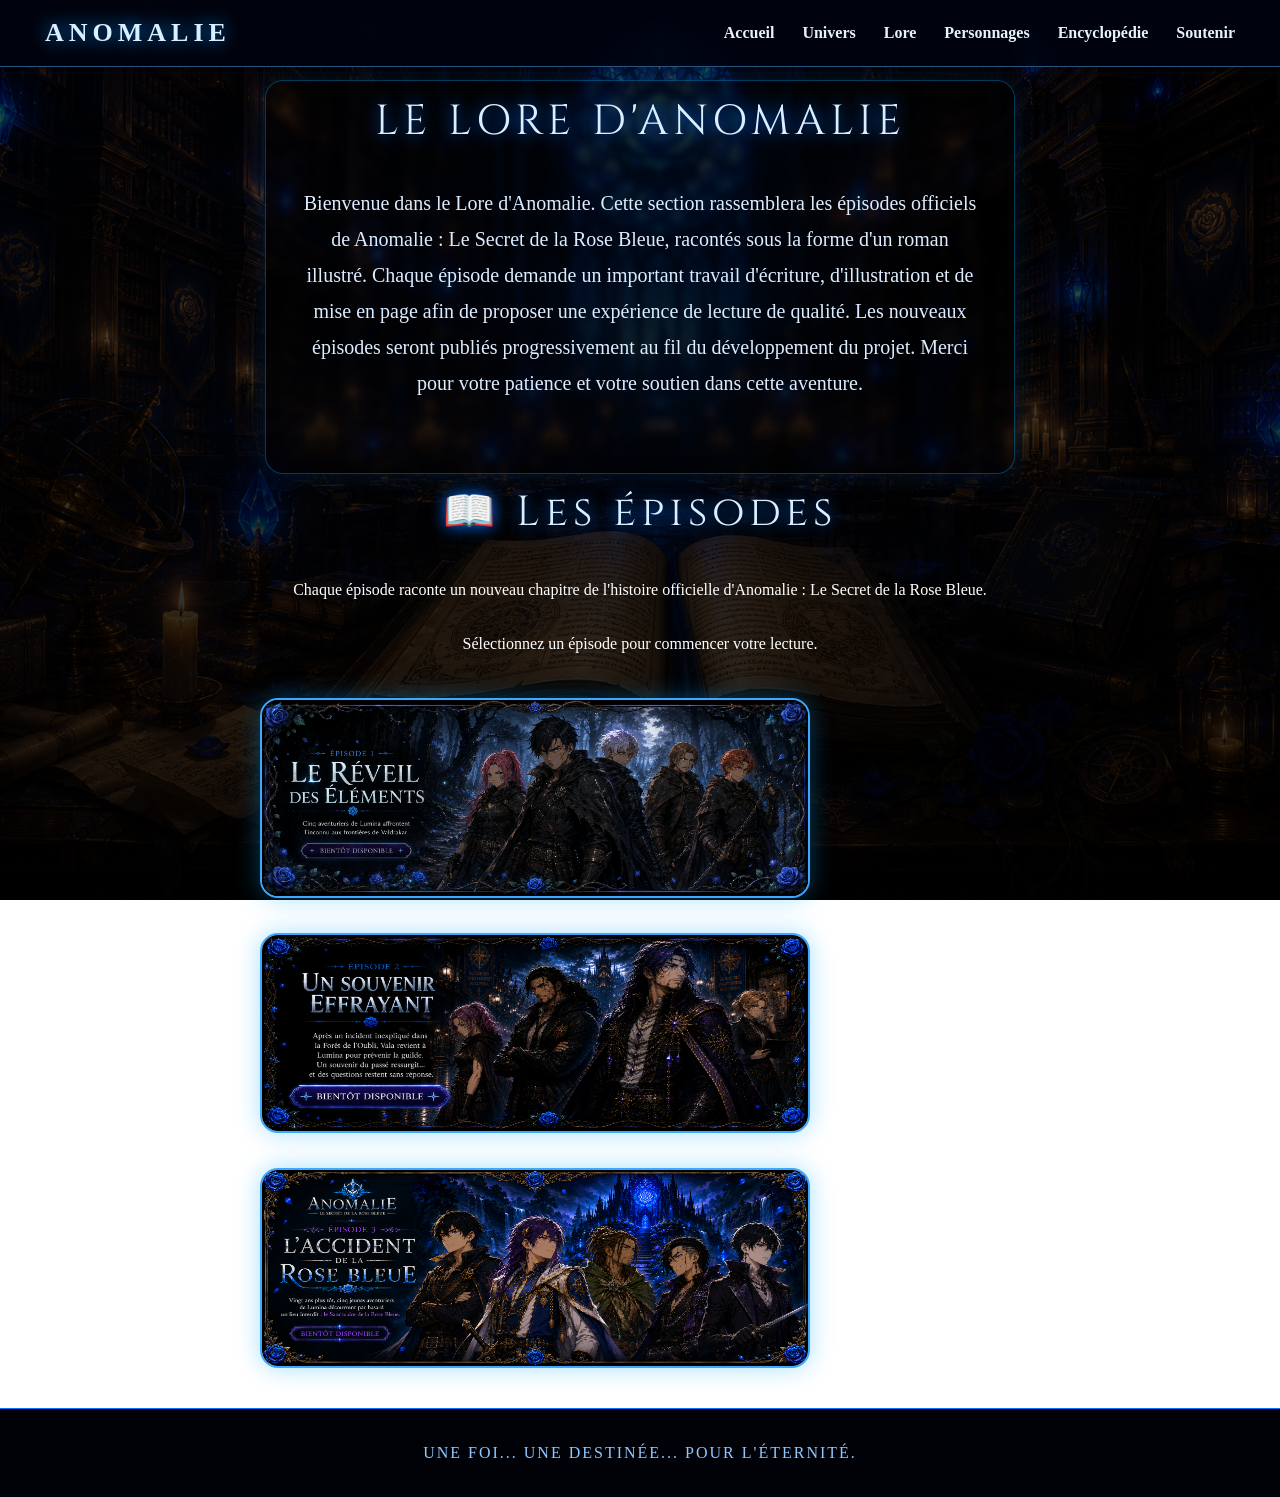
==== lore.html @ 40e736e9 "Update lore.html" ====
<!DOCTYPE html>
<html lang="fr">
<head>
  <meta charset="UTF-8" />
  <meta name="viewport" content="width=device-width, initial-scale=1.0" />
  <title>Anomalie : Le Secret de la Rose Bleue</title>

  <link rel="stylesheet" href="style.css">
  
  <style>
    * {
      box-sizing: border-box;
      scroll-behavior: smooth;
    }

    body {
      margin: 0;
      background: url("lore.png") center center / cover no-repeat fixed;
      color: white;
      font-family: Georgia, serif;
      overflow-x: hidden;
    }

    nav {
      position: fixed;
      top: 0;
      width: 100%;
      z-index: 100;
      display: flex;
      justify-content: space-between;
      align-items: center;
      padding: 18px 45px;
      background: rgba(1, 4, 15, 0.88);
      border-bottom: 1px solid rgba(90, 180, 255, 0.45);
      backdrop-filter: blur(12px);
    }

    .nav-logo {
      letter-spacing: 5px;
      font-size: 26px;
      font-weight: bold;
      color: #d9efff;
      text-shadow: 0 0 18px #008cff;
    }

    .nav-links {
      display: flex;
      align-items: center;
      gap: 28px;
    }

    nav a {
      color: #e6f3ff;
      text-decoration: none;
      font-size: 16px;
      font-weight: bold;
    }

    nav a:hover {
      color: #6fc6ff;
      text-shadow: 0 0 10px #008cff;
    }

    .hero {
      min-height: 100vh;
      padding: 0px 80px 100px;
      display: flex;
      justify-content: space-between;
      align-items: center;
      gap: 80px;
      position: relative;
      overflow: hidden;
      background:
        linear-gradient(rgba(0,0,0,.35), rgba(0,0,0,.75)),
        url("sanctuaire.png");
      background-size: cover;
      background-position: center;
      background-attachment: fixed;
    }

    .hero::before {
      content: "";
      position: absolute;
      inset: 0;
      background:
        linear-gradient(rgba(0,0,0,0.25), rgba(0,0,0,0.35)),
        radial-gradient(circle at 25% 70%, rgba(0,130,255,.23), transparent 35%),
        radial-gradient(circle at 80% 25%, rgba(0,200,255,.18), transparent 32%);
      pointer-events: none;
    }

    .hero-left,
    .hero-right {
      position: relative;
      z-index: 2;
    }

    .hero-left{
    flex:1;
    text-align:left;
    max-width:650px;
    padding-left:35px;
    transform: translate(0px,-35px);
    font-size: 21px;
}

    .hero-right {
      flex: 1;
      display: flex;
      justify-content: center;
      align-items: center;
    }

    .main-logo {
      width: 600px;
      max-width: 100%;
      animation: logoFloat 5s ease-in-out infinite;
      filter: drop-shadow(0 0 25px rgba(0,150,255,.45));
    }

    h1 {
      font-family: 'Cinzel', serif;
      font-size: 72px;
      letter-spacing: 6px;
      margin: 0 0 5px;
      text-shadow: 0 0 28px #3aa7ff;
    }

    h2 {
      font-family: 'Cinzel', serif;
      font-size: 56px;
      font-weight: normal;
      color: #d7ecff;
      letter-spacing: 5px;
      margin: 0 0 35px;
      text-shadow: 0 0 20px rgba(0,140,255,.7);
    }

    .quote {
      font-family: 'Cinzel', serif;
      font-size: 27px;
      line-height: 1.8;
      color: #f1f8ff;
      margin: -45 0 30px;
      transform: translateY(-15px);
      text-shadow: 0 0 16px rgba(0,0,0,.9);
    }
    
    .intro-hero {
    transform: translateY(-30px);
    }
    

     .button {
      display: inline-block;
      margin-top: -40px;
      transform: translateY(-18px);
      padding: 18px 42px;
      color: white;
      text-decoration: none;
      border: 1px solid #7fd4ff;
      background: linear-gradient(90deg, #061b45, #0c63d8);
      border-radius: 6px;
      box-shadow: 0 0 28px #007bff;
      letter-spacing: 1px;
      transition: .3s;
      font-size: 18px;
      font-weight: bold;
    }

    .button:hover {
    transform: translateY(-23px) scale(1.03);
    box-shadow: 0 0 35px #00bfff;
    border-color: #7fd4ff;
    transition: all 0.3s ease;
}

    .petal {
      position: absolute;
      top: -60px;
      width: 18px;
      height: 28px;
      background: radial-gradient(circle at 30% 30%, #9be8ff, #0879ff 70%);
      border-radius: 80% 20% 80% 20%;
      opacity: .75;
      z-index: 10;
      pointer-events: none;
      animation: fall linear infinite;
      filter: drop-shadow(0 0 8px #00aaff);
    }

    .main {
    min-height: auto;
    padding: 80px 35px 40px;
    text-align: center;

    background:
        linear-gradient(rgba(0,0,0,0.70), 
        rgba(0,0,0,0.85)),
                 url("lore.png");

    background-size: cover;
    background-position: center;
    background-attachment: fixed;
    }

  .hero-text{
    display:inline-block;
    max-width: 750px;
    background:rgba(0,0,0,0.32);
    backdrop-filter:blur(3px);
    padding:12px 35px;
    border-radius:18px;
    margin-bottom:10px;

    border:1px solid rgba(0,170,255,0.35);
    box-shadow:0 0 25px rgba(0,140,255,0.15);
    }
      
    .main h2 {
      font-size: 42px;
      color: #d9efff;
      text-shadow: 0 0 16px #006eff;
    }

    .intro {
      max-width: 900px;
      margin: 0 auto 60px;
      font-size: 20px;
      line-height: 1.8;
      color: #dcecff;
    }

    .cards {
      display: grid;
      grid-template-columns: repeat(auto-fit, minmax(230px, 1fr));
      gap: 26px;
      max-width: 1150px;
      margin: 30px auto 0;
      }
    
    .card {
      padding: 32px 25px;
      min-height: 230px;
      background: linear-gradient(rgba(5,25,65,.85), rgba(1,5,20,.9));
      border: 1px solid rgba(110,200,255,.65);
      border-radius: 14px;
      box-shadow: 0 0 25px rgba(0,120,255,.25);
      transition: .3s;
    }

    .card:hover {
      transform: translateY(-8px);
      box-shadow: 0 0 45px rgba(0,150,255,.45);
    }

    .card h3 {
      font-size: 25px;
      color: #9dd8ff;
    }

    .card p {
      color: #e2f1ff;
      line-height: 1.6;
    }

    footer {
      padding: 35px;
      text-align: center;
      background: #010208;
      color: #8fc8ff;
      border-top: 1px solid #0f6fff;
      letter-spacing: 2px;
    }

    @keyframes fall {
      to {
        transform: translateY(115vh) rotate(720deg);
      }
    }

    @keyframes logoFloat {
      0%, 100% {
        transform: translateY(-10px);
      }
      50% {
        transform: translateY(8px);
      }
    }

    @media (max-width: 768px) {
      nav {
        position: relative;
        padding: 20px 15px;
        flex-direction: column;
        gap: 18px;
      }

      .nav-logo {
        font-size: 34px;
        letter-spacing: 7px;
        text-align: center;
      }

      .nav-links {
        flex-wrap: wrap;
        justify-content: center;
        gap: 12px 24px;
      }

      nav a {
  position: relative;
}

nav a::after {
  content: "";
  position: absolute;
  left: 0;
  bottom: -6px;
  width: 0%;
  height: 2px;
  background: #6fc6ff;
  box-shadow: 0 0 10px #008cff;
  transition: width 0.3s ease;
}

nav a:hover {
  color: #6fc6ff;
  text-shadow: 0 0 10px #008cff;
}

nav a:hover::after {
  width: 100%;
}

      .hero {
        min-height: 100vh;
        padding: 30px 18px 55px;
        flex-direction: column-reverse;
        justify-content: flex-end;
        align-items: center;
        gap: 20px;
        text-align: center;
        background-position: center top;
        background-attachment: scroll;

        position: relative;
        overflow: hidden;
      }

      .hero-left {
        text-align: center;
        max-width: 100%;
      }

      .hero-right {
        width: 100%;
      }

      .main-logo {
        width: 330px;
        max-width: 95%;
        animation: logoFloatMobile 5s ease-in-out infinite;
      }

      h1 {
        font-size: 46px;
        letter-spacing: 8px;
      }

      h2 {
        font-size: 22px;
        letter-spacing: 2px;
        margin-bottom: 22px;
      }

      .quote {
        font-size: 18px;
        margin-bottom: 22px;
      }

      .intro-hero {
        display: none;
      }

      .button {
        padding: 13px 26px;
        font-size: 16px;
      }

      .main {
        padding: 40px 35px;
      }

      .main h2 {
        font-size: 34px;
      }

      .intro {
        font-size: 18px;
      }

      .petal {
        width: 16px;
        height: 24px;
      }
    }

    @keyframes logoFloatMobile {
      0%, 100% {
        transform: translateY(0);
      }
      50% {
        transform: translateY(-10px);
      }

      .episodes {
  display: flex;
  flex-direction: column;
  align-items: center;
  gap: 40px;
  max-width: 700px;
  margin: 30px auto;
  padding: 0 20px;
}

.episodes .episode-card {
  width: 400px !important;
  max-width: 90vw !important;
  margin: 35px auto; !important;
  padding: 0 !important;
  background: transparent !important;
  border: none !important;
  box-shadow: none !important;
}

.episodes .episode-card img {
  width: 100% !important;
  height: auto !important;
  display: block !important;
  border-radius: 18px;
  border: 2px solid #3ca8ff;
  box-shadow: 0 0 20px rgba(0,170,255,0.45);
}
    
  </style>

<link rel="preconnect" href="https://fonts.googleapis.com">
<link rel="preconnect" href="https://fonts.gstatic.com" crossorigin>
<link href="https://fonts.googleapis.com/css2?family=Cinzel:wght@400;600;700;800&display=swap" rel="stylesheet">

</head>

<body>
  <nav>
    <div class="nav-logo">ANOMALIE</div>
    <div class="nav-links">
      <a href="index.html">Accueil</a>
      <a href="univers.html">Univers</a>
      <a href="#lore">Lore</a>
      <a href="#personnages">Personnages</a>
      <a href="#encyclopedie">Encyclopédie</a>
      <a href="#soutenir">Soutenir</a>
    </div>
  </nav>

  <section id="lore" class="main">
  <div class="hero-text">
    <h2>LE LORE D'ANOMALIE</h2>

    <p class="intro">
      Bienvenue dans le Lore d'Anomalie.

Cette section rassemblera les épisodes officiels de Anomalie : Le Secret de la Rose Bleue, racontés sous la forme d'un roman illustré.

Chaque épisode demande un important travail d'écriture, d'illustration et de mise en page afin de proposer une expérience de lecture de qualité.

Les nouveaux épisodes seront publiés progressivement au fil du développement du projet.

Merci pour votre patience et votre soutien dans cette aventure.
    </p>
    </div>
  
    <h2>📖 Les épisodes</h2>
    <p style="text-align:center;">
    Chaque épisode raconte un nouveau chapitre de l'histoire officielle d'Anomalie : Le Secret de la Rose Bleue.<br><br>
    Sélectionnez un épisode pour commencer votre lecture.
    </p>

    <div class="episodes">

    <div class="episode-card">
        <img src="episode1.png" alt="Épisode 1" style="width:550px; max-width:90%; height:200px;">
    </div>

    <div class="episode-card">
        <img src="episode2.png" alt="Épisode 2" style="width:550px; max-width:90%; height:200px;">
    </div>

    <div class="episode-card">
        <img src="episode3.png" alt="Épisode 3" style="width:550px; max-width:90%; height:200px;">
    </div>

</div>
  </section>

  <footer>
    UNE FOI... UNE DESTINÉE... POUR L'ÉTERNITÉ.
  </footer>

  <script>
</script>
</body>
---- style.css ----
/* =========================
   ANOMALIE - STYLE GLOBAL
========================= */

* {
  box-sizing: border-box;
  scroll-behavior: smooth;
}

body {
  margin: 0;
  background: #02040a;
  color: white;
  font-family: Georgia, serif;
  overflow-x: hidden;
}

nav {
  position: fixed;
  top: 0;
  width: 100%;
  z-index: 100;
  display: flex;
  justify-content: space-between;
  align-items: center;
  padding: 18px 45px;
  background: rgba(1, 4, 15, 0.88);
  border-bottom: 1px solid rgba(90, 180, 255, 0.45);
  backdrop-filter: blur(12px);
}

.nav-logo {
  letter-spacing: 5px;
  font-size: 26px;
  font-weight: bold;
  color: #d9efff;
  text-shadow: 0 0 18px #008cff;
}

.nav-links {
  display: flex;
  align-items: center;
  gap: 28px;
}

nav a {
  position: relative;
  color: #e6f3ff;
  text-decoration: none;
  font-size: 16px;
  font-weight: bold;
}

nav a::after {
  content: "";
  position: absolute;
  left: 0;
  bottom: -6px;
  width: 0%;
  height: 2px;
  background: #6fc6ff;
  box-shadow: 0 0 10px #008cff;
  transition: width 0.3s ease;
}

nav a:hover {
  color: #6fc6ff;
  text-shadow: 0 0 10px #008cff;
}

nav a:hover::after {
  width: 100%;
}

h1, h2 {
  font-family: 'Cinzel', serif;
}

h1 {
  font-size: 72px;
  letter-spacing: 6px;
  margin: 0 0 5px;
  text-shadow: 0 0 28px #3aa7ff;
}

h2 {
  font-size: 42px;
  font-weight: normal;
  color: #d7ecff;
  letter-spacing: 4px;
  margin: 0 0 25px;
  text-shadow: 0 0 18px rgba(0,140,255,.7);
}

p {
  line-height: 1.7;
}

.button {
  display: inline-block;
  padding: 18px 42px;
  color: white;
  text-decoration: none;
  border: 1px solid #7fd4ff;
  background: linear-gradient(90deg, #061b45, #0c63d8);
  border-radius: 6px;
  box-shadow: 0 0 28px #007bff;
  letter-spacing: 1px;
  transition: .3s;
  font-size: 18px;
  font-weight: bold;
}

.button:hover {
  transform: translateY(-3px) scale(1.03);
  box-shadow: 0 0 35px #00bfff;
  border-color: #7fd4ff;
}

footer {
  padding: 35px;
  text-align: center;
  background: #010208;
  color: #8fc8ff;
  border-top: 1px solid #0f6fff;
  letter-spacing: 2px;
}

/* =========================
   ACCUEIL - HERO
========================= */

.hero {
  min-height: 100vh;
  padding: 0 80px 100px;
  display: flex;
  justify-content: space-between;
  align-items: center;
  gap: 80px;
  position: relative;
  overflow: hidden;
  background:
    linear-gradient(rgba(0,0,0,.35), rgba(0,0,0,.75)),
    url("sanctuaire.png");
  background-size: cover;
  background-position: center;
  background-attachment: fixed;
}

.hero::before {
  content: "";
  position: absolute;
  inset: 0;
  background:
    linear-gradient(rgba(0,0,0,0.25), rgba(0,0,0,0.35)),
    radial-gradient(circle at 25% 70%, rgba(0,130,255,.23), transparent 35%),
    radial-gradient(circle at 80% 25%, rgba(0,200,255,.18), transparent 32%);
  pointer-events: none;
}

.hero-left,
.hero-right {
  position: relative;
  z-index: 2;
}

.hero-left {
  flex: 1;
  text-align: left;
  max-width: 650px;
  padding-left: 35px;
  transform: translateY(-35px);
  font-size: 21px;
}

.hero-right {
  flex: 1;
  display: flex;
  justify-content: center;
  align-items: center;
}

.main-logo {
  width: 600px;
  max-width: 100%;
  animation: logoFloat 5s ease-in-out infinite;
  filter: drop-shadow(0 0 25px rgba(0,150,255,.45));
}

.quote {
  font-family: 'Cinzel', serif;
  font-size: 27px;
  line-height: 1.8;
  color: #f1f8ff;
  margin: -45px 0 30px;
  transform: translateY(-15px);
  text-shadow: 0 0 16px rgba(0,0,0,.9);
}

.intro-hero {
  transform: translateY(-30px);
}

.hero .button {
  margin-top: -40px;
  transform: translateY(-18px);
}

.hero .button:hover {
  transform: translateY(-23px) scale(1.03);
}

.petal {
  position: absolute;
  top: -60px;
  width: 18px;
  height: 28px;
  background: radial-gradient(circle at 30% 30%, #9be8ff, #0879ff 70%);
  border-radius: 80% 20% 80% 20%;
  opacity: .75;
  z-index: 10;
  pointer-events: none;
  animation: fall linear infinite;
  filter: drop-shadow(0 0 8px #00aaff);
}

@keyframes fall {
  to {
    transform: translateY(115vh) rotate(720deg);
  }
}

@keyframes logoFloat {
  0%, 100% {
    transform: translateY(-10px);
  }
  50% {
    transform: translateY(8px);
  }
}

@keyframes logoFloatMobile {
  0%, 100% {
    transform: translateY(0);
  }
  50% {
    transform: translateY(-10px);
  }
}

/* =========================
   PAGES SECONDAIRES
========================= */

.main {
    padding: 90px 35px;
    background: linear-gradient(#010208,#06122b);
    text-align:center;
}

.main h2{
    font-size:42px;
    color:#d9efff;
    text-shadow:0 0 16px #006eff;
}

.intro{
    max-width:950px;
    margin:0 auto 60px;
    font-size:20px;
    line-height:1.8;
    color:#dcecff;
}

/* ===== Cartes ===== */

.cards{
    display:grid;
    grid-template-columns:repeat(auto-fit,minmax(250px,1fr));
    gap:28px;
    max-width:1200px;
    margin:auto;
}

.card{
    padding:30px;
    background:linear-gradient(rgba(5,25,65,.85),rgba(1,5,20,.9));
    border:1px solid rgba(110,200,255,.65);
    border-radius:18px;
    box-shadow:0 0 20px rgba(0,120,255,.25);
    transition:.3s;
}

.card:hover{
    transform:translateY(-8px);
    box-shadow:0 0 35px rgba(0,150,255,.45);
}

.card h3{
    color:#9dd8ff;
    font-size:26px;
}

.card p{
    color:#e2f1ff;
    line-height:1.7;
}

/* ===== Lore ===== */

.episodes{
    display:flex;
    flex-direction:column;
    align-items:center;
    gap:35px;
    margin-top:40px;
}

.episode-card{
    width:100%;
    max-width:900px;
}

.episode-card img{
    width:100%;
    height:auto;
    display:block;
    border-radius:18px;
    border:2px solid #3ca8ff;
    box-shadow:0 0 25px rgba(0,170,255,.35);
    transition:.3s;
}

.episode-card img:hover{
    transform:scale(1.02);
    box-shadow:0 0 35px rgba(0,170,255,.6);
}

/* =========================
   RESPONSIVE
========================= */

/* PC portable / écran moyen */
@media (max-width: 1366px) {
  h1 {
    font-size: 60px;
  }

  h2,
  .main h2 {
    font-size: 38px;
  }

  .main-logo {
    width: 520px;
  }

  .episode-card {
    max-width: 760px;
  }
}

/* Mobile */
@media (max-width: 768px) {
  nav {
    position: relative;
    padding: 20px 15px;
    flex-direction: column;
    gap: 18px;
  }

  .nav-logo {
    font-size: 34px;
    letter-spacing: 7px;
    text-align: center;
  }

  .nav-links {
    flex-wrap: wrap;
    justify-content: center;
    gap: 12px 24px;
  }

  nav a {
    font-size: 22px;
  }

  .hero {
    min-height: 100vh;
    padding: 30px 18px 55px;
    flex-direction: column-reverse;
    justify-content: flex-end;
    align-items: center;
    gap: 20px;
    text-align: center;
    background-position: center top;
    background-attachment: scroll;
  }

  .hero-left {
    text-align: center;
    max-width: 100%;
    padding-left: 0;
    transform: none;
  }

  .hero-right {
    width: 100%;
  }

  .main-logo {
    width: 330px;
    max-width: 95%;
    animation: logoFloatMobile 5s ease-in-out infinite;
  }

  h1 {
    font-size: 46px;
    letter-spacing: 8px;
  }

  h2,
  .main h2 {
    font-size: 32px;
    letter-spacing: 2px;
  }

  .quote {
    font-size: 18px;
    margin-bottom: 22px;
    transform: none;
  }

  .intro-hero {
    display: none;
  }

  .button {
    padding: 13px 26px;
    font-size: 16px;
  }

  .hero .button {
    margin-top: 0;
    transform: none;
  }

  .main {
    padding: 70px 22px;
  }

  .intro {
    font-size: 18px;
  }

  .cards {
    grid-template-columns: 1fr;
  }

  .episode-card {
    max-width: 95%;
  }

  .petal {
    width: 16px;
    height: 24px;
  }
}

/* TV / très grand écran */
@media (min-width: 2200px) {
  h1 {
    font-size: 96px;
  }

  h2,
  .main h2 {
    font-size: 64px;
  }

  p,
  .intro {
    font-size: 28px;
  }

  .main-logo {
    width: 760px;
  }

  .episode-card {
    max-width: 1200px;
  }

  nav a {
    font-size: 22px;
  }

  .nav-logo {
    font-size: 34px;
  }
}
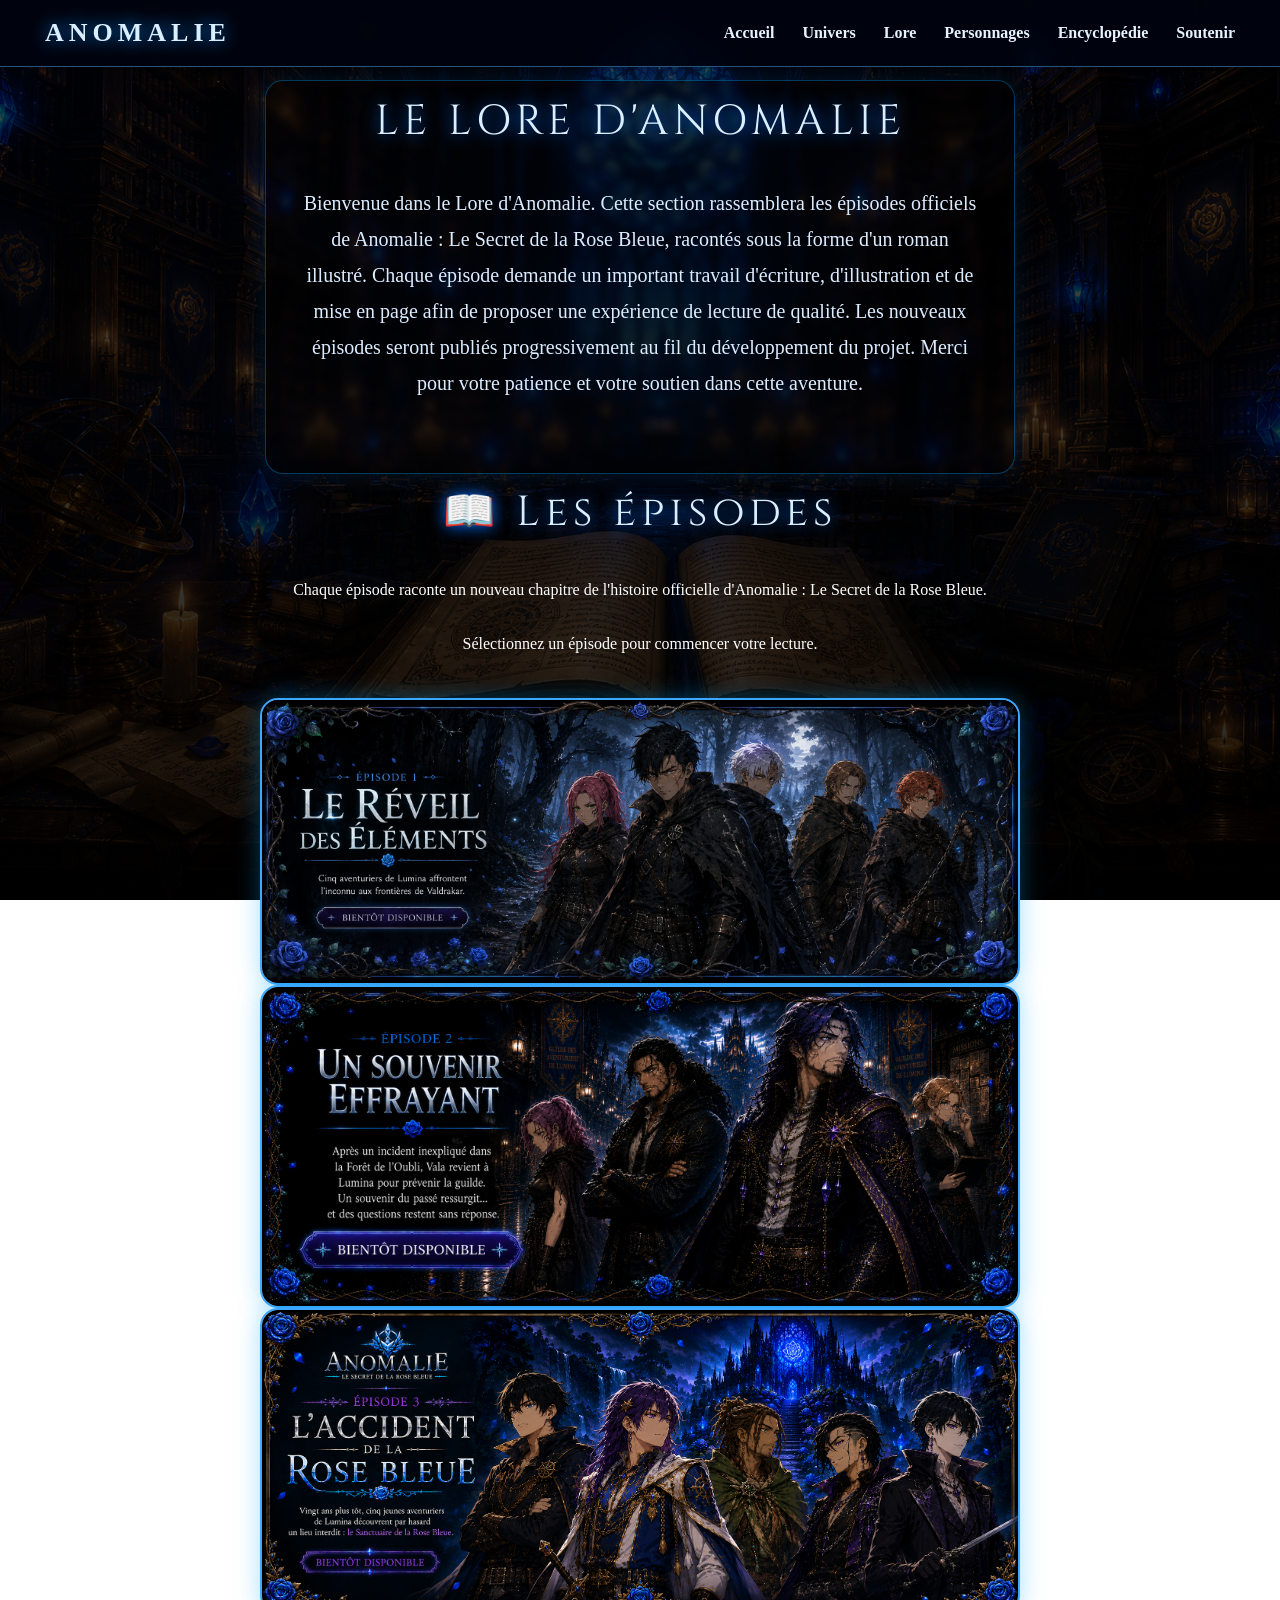
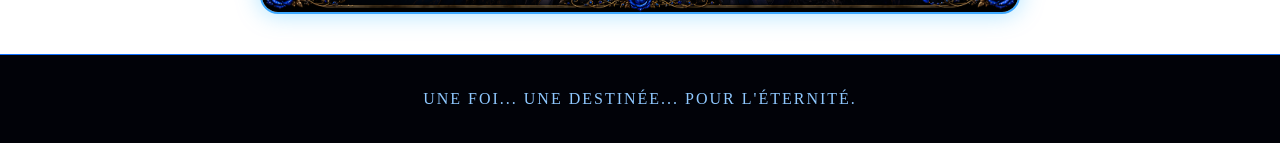
==== commit 434927dc: "Update lore.html" ====
--- a/lore.html
+++ b/lore.html
@@ -414,33 +414,36 @@
         transform: translateY(-10px);
       }
 
-      .episodes {
+  .episodes {
+  width: 100%;
   display: flex;
   flex-direction: column;
   align-items: center;
-  gap: 40px;
-  max-width: 700px;
-  margin: 30px auto;
-  padding: 0 20px;
-}
-
-.episodes .episode-card {
-  width: 400px !important;
+  justify-content: center;
+  gap: 28px;
+  margin: 35px auto 60px;
+  padding: 0;
+}
+
+  .episodes .episode-card {
+  width: 550px !important;
   max-width: 90vw !important;
-  margin: 35px auto; !important;
+  margin-left: auto !important;
+  margin-right: auto !important;
   padding: 0 !important;
   background: transparent !important;
   border: none !important;
   box-shadow: none !important;
 }
 
-.episodes .episode-card img {
+  .episodes .episode-card img {
   width: 100% !important;
   height: auto !important;
   display: block !important;
   border-radius: 18px;
   border: 2px solid #3ca8ff;
-  box-shadow: 0 0 20px rgba(0,170,255,0.45);
+  box-shadow: 0 0 20px 
+    rgba(0,170,255,0.45);
 }
     
   </style>
@@ -490,15 +493,15 @@
     <div class="episodes">
 
     <div class="episode-card">
-        <img src="episode1.png" alt="Épisode 1" style="width:550px; max-width:90%; height:200px;">
+        <img src="episode1.png" alt="Épisode 1"
     </div>
 
     <div class="episode-card">
-        <img src="episode2.png" alt="Épisode 2" style="width:550px; max-width:90%; height:200px;">
+        <img src="episode2.png" alt="Épisode 2"
     </div>
 
     <div class="episode-card">
-        <img src="episode3.png" alt="Épisode 3" style="width:550px; max-width:90%; height:200px;">
+        <img src="episode3.png" alt="Épisode 3"
     </div>
 
 </div>
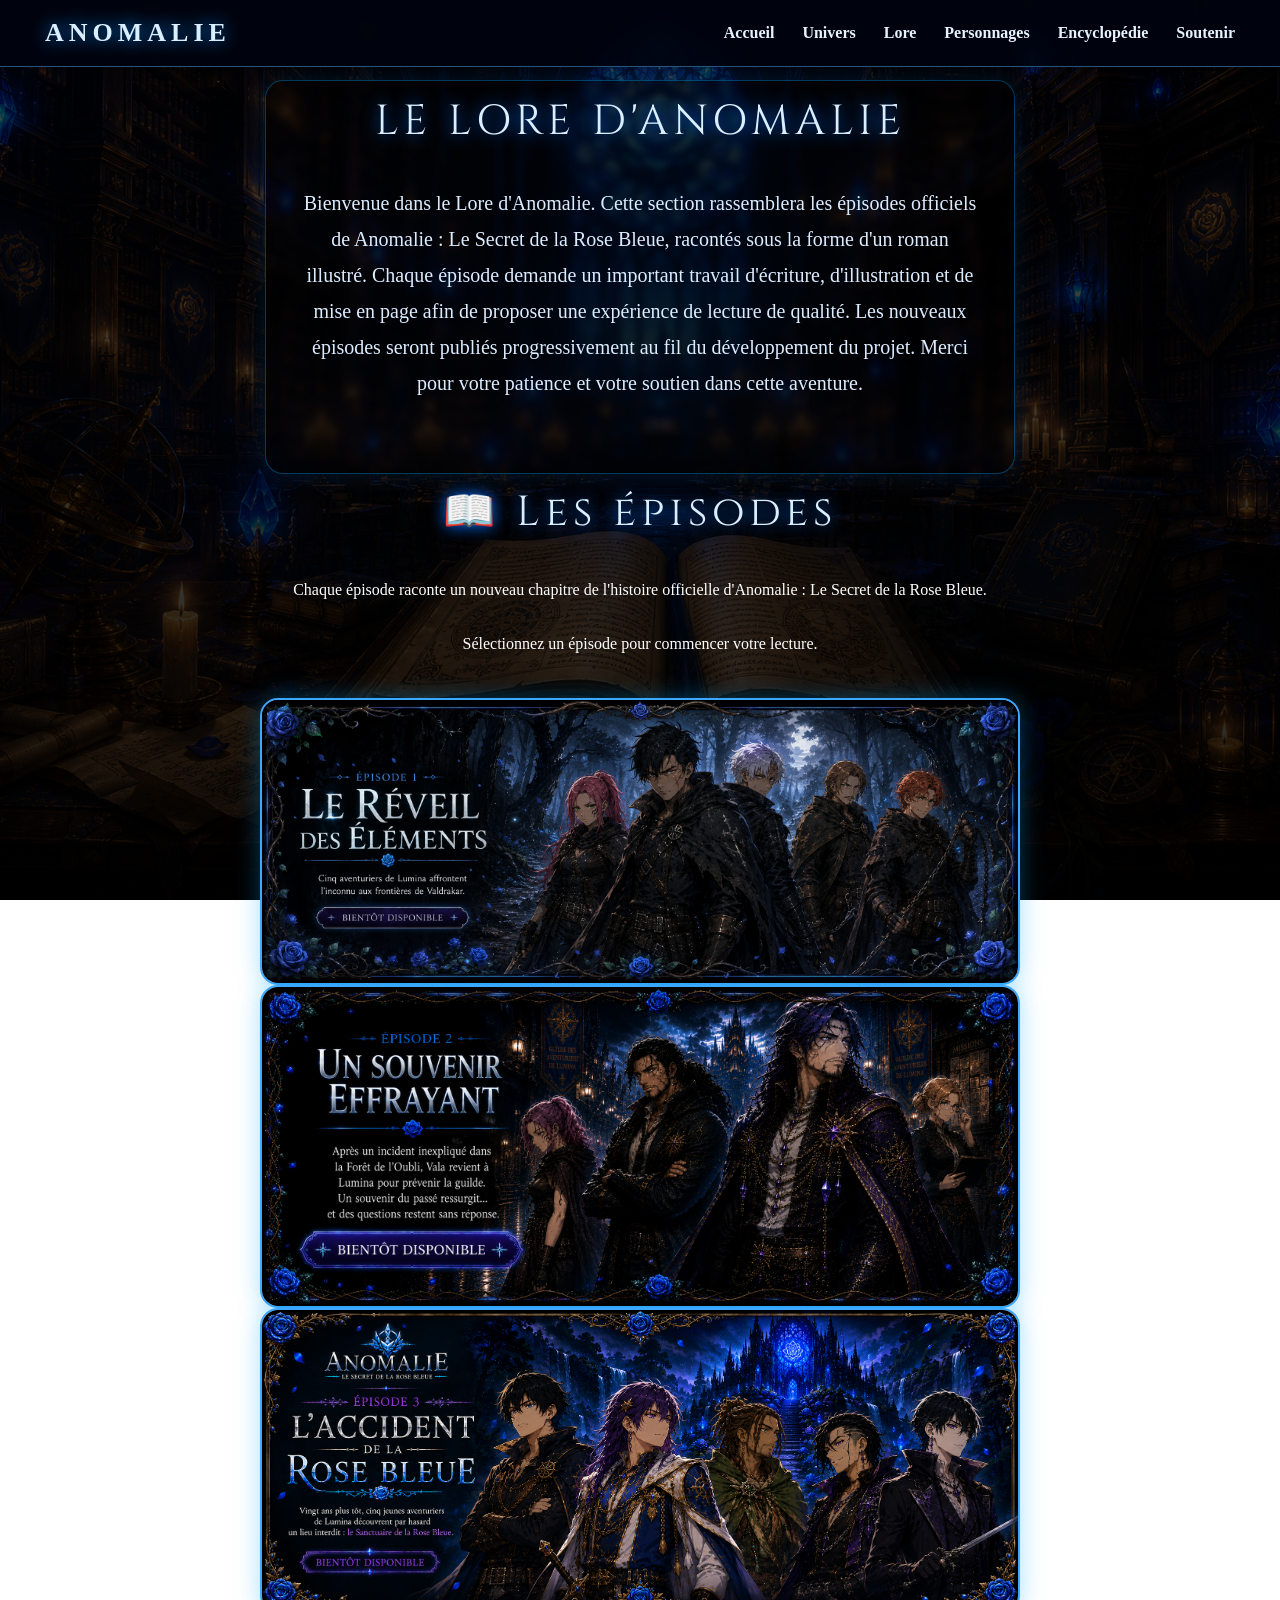
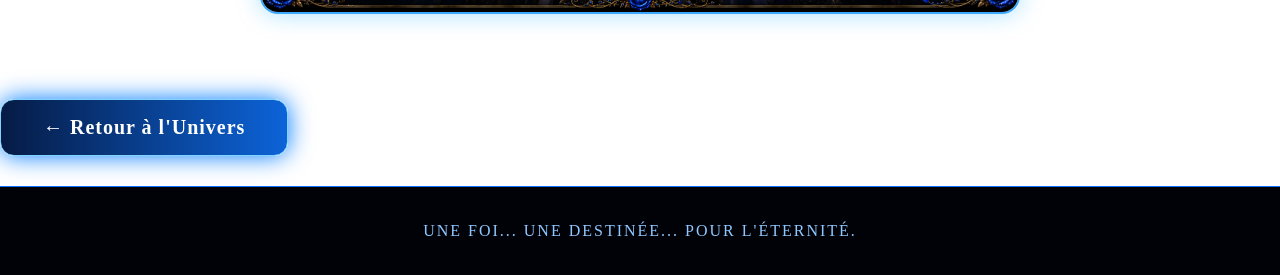
==== commit 161468ee: "Update lore.html" ====
--- a/lore.html
+++ b/lore.html
@@ -421,7 +421,7 @@
   align-items: center;
   justify-content: center;
   gap: 28px;
-  margin: 35px auto 60px;
+  margin: 5px auto 60px;
   padding: 0;
 }
 
@@ -467,7 +467,7 @@
     </div>
   </nav>
 
-  <section id="lore" class="main">
+  <section id="page-lore" class="main">
   <div class="hero-text">
     <h2>LE LORE D'ANOMALIE</h2>
 
@@ -507,6 +507,12 @@
 </div>
   </section>
 
+     <div class="retour-univers">
+     <a href="univers.html" class="btn-retour">
+        ← Retour à l'Univers
+    </a>
+</div>
+
   <footer>
     UNE FOI... UNE DESTINÉE... POUR L'ÉTERNITÉ.
   </footer>
--- a/style.css
+++ b/style.css
@@ -90,6 +90,9 @@
   letter-spacing: 4px;
   margin: 0 0 25px;
   text-shadow: 0 0 18px rgba(0,140,255,.7);
+
+   white-space: nowrap;
+   font-size: 34px;
 }
 
 p {
@@ -191,10 +194,10 @@
   font-family: 'Cinzel', serif;
   font-size: 27px;
   line-height: 1.8;
-  color: #f1f8ff;
-  margin: -45px 0 30px;
-  transform: translateY(-15px);
-  text-shadow: 0 0 16px rgba(0,0,0,.9);
+  color: #49bfff !important;
+  margin: 20px 0 30px;
+  transform: translateY(-20px);
+  text-shadow: 0 0 12px rgba(80,190,255,.8);
 }
 
 .intro-hero {
@@ -285,15 +288,12 @@
 .card{
     padding:30px;
     background:linear-gradient(rgba(5,25,65,.85),rgba(1,5,20,.9));
-    border:1px solid rgba(110,200,255,.65);
     border-radius:18px;
-    box-shadow:0 0 20px rgba(0,120,255,.25);
     transition:.3s;
 }
 
 .card:hover{
     transform:translateY(-8px);
-    box-shadow:0 0 35px rgba(0,150,255,.45);
 }
 
 .card h3{
@@ -329,6 +329,13 @@
     border:2px solid #3ca8ff;
     box-shadow:0 0 25px rgba(0,170,255,.35);
     transition:.3s;
+}
+
+.card-image{
+    width:100%;
+    height:100%;
+    object-fit:cover;
+    border-radius:18px;
 }
 
 .episode-card img:hover{
@@ -499,3 +506,132 @@
     font-size: 34px;
   }
 }
+
+/* ===== PAGE PERSONNAGES ===== */
+
+.personnages-page{
+    min-height:100vh;
+    background:url("personnages.png") center center/cover no-repeat;
+    display:flex;
+    flex-direction:column;
+    justify-content:flex-start;
+    padding-top:70px;
+    align-items:center;
+    text-align:center;
+    padding:40px;
+}
+
+.personnages-page h1{
+    font-size:70px;
+    color:white;
+    margin-bottom:20px;
+    text-shadow:0 0 20px black;
+}
+
+.description{
+    color:white;
+    font-size:24px;
+    max-width:900px;
+    margin-bottom:35px;
+    text-shadow:0 0 10px black;
+}
+
+.royaumes{
+    display:flex;
+    justify-content:center;
+    gap:80px;
+    flex-wrap:wrap;
+    margin-top:20px;
+}
+
+.royaumes img{
+    width:260px;
+    height:auto;
+    display:block;
+    max-width:100%;
+    object-fit:contain;
+    transition:0.3s;
+    cursor:pointer;
+}
+
+.royaumes img:hover{
+    transform:scale(1.08);
+}
+
+.footer-text{
+    color:white;
+    margin-top:70px;
+    font-size:18px;
+    text-shadow:0 0 10px black;
+}
+
+.btn-retour{
+    display:inline-block;
+    margin-top:45px;
+    margin-bottom:30px;
+    padding:16px 42px;
+
+    background:linear-gradient(90deg,#061b45,#0c63d8);
+    color:white;
+
+    text-decoration:none;
+    font-size:20px;
+    font-weight:bold;
+    letter-spacing:1px;
+
+    border:1px solid #7fd4ff;
+    border-radius:14px;
+
+    box-shadow:0 0 25px #007bff;
+
+    transition:all .3s ease;
+}
+
+.btn-retour:hover{
+    transform:translateY(-4px) scale(1.05);
+    box-shadow:0 0 40px #00bfff;
+    border-color:#bfeaff;
+    color:white;
+}
+
+/* ===========================
+   IMAGES DES CARTES
+=========================== */
+#carte-accueil{
+    background-image: url("carteacceuil.png");
+    background-size: cover;
+    background-position: center;
+    padding:0;
+    overflow:hidden;
+}
+
+#lore{
+    background-image: url("cartelore.png");
+    background-size: cover;
+    background-position: center;
+}
+
+#personnages{
+    background-image: url("cartepersonnages.png");
+    background-size: cover;
+    background-position: center;
+    padding: 0;
+    overflow: hidden;
+}
+
+#carte-encyclopedie{
+    background-image: url("carteencyclopedie.png");
+    background-size: contain;
+    background-repeat: no-repeat;
+    background-position: center;
+    padding: 0;
+    overflow: hidden;
+}
+
+#soutenir{
+    background-image: url("cartesoutenir.png");
+    background-size: cover;
+    background-position: center;
+    padding: 0;
+    overflow: hidden;
+}
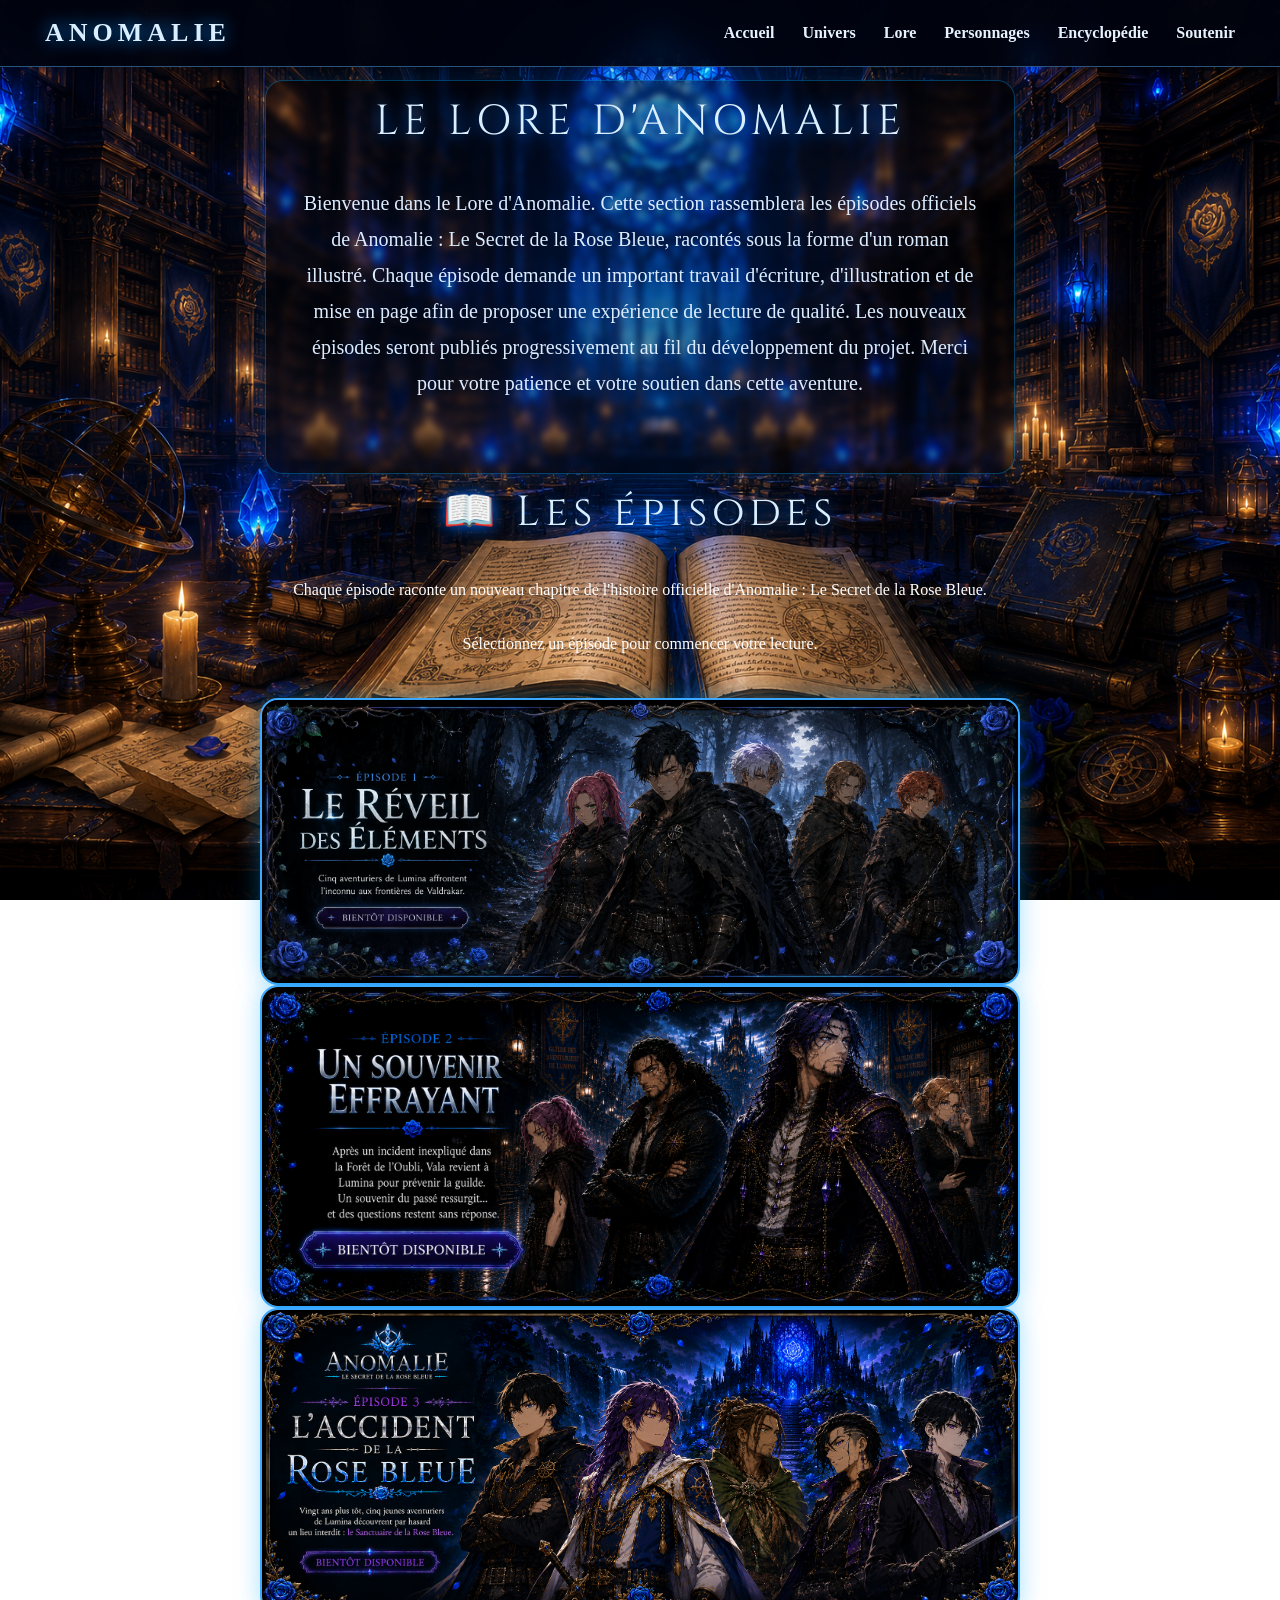
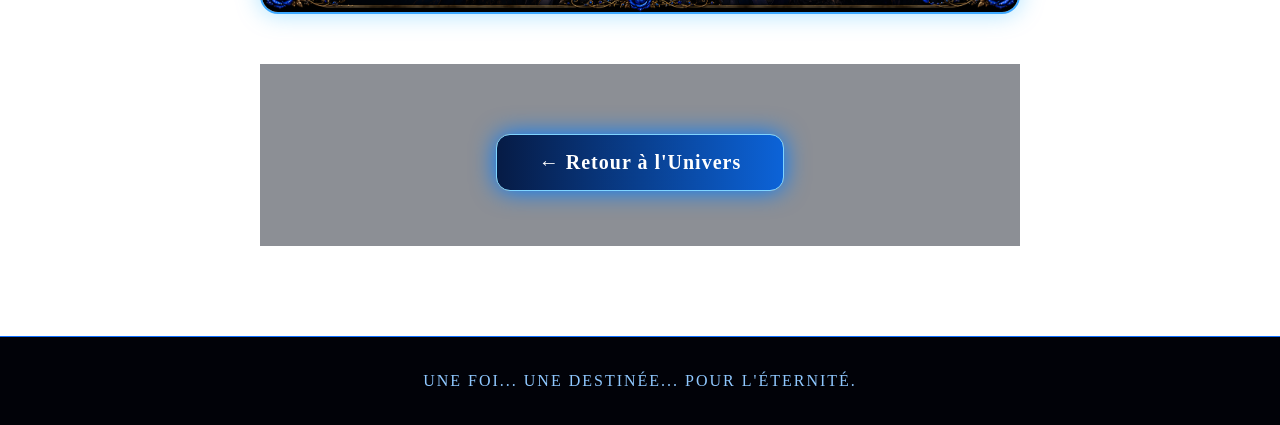
==== commit bdc9492b: "Update lore.html" ====
--- a/lore.html
+++ b/lore.html
@@ -189,15 +189,11 @@
       filter: drop-shadow(0 0 8px #00aaff);
     }
 
-    .main {
-    min-height: auto;
-    padding: 80px 35px 40px;
-    text-align: center;
-
-    background:
-        linear-gradient(rgba(0,0,0,0.70), 
-        rgba(0,0,0,0.85)),
-                 url("lore.png");
+    .main{
+    min-height:auto;
+    padding:80px 35px 40px;
+    text-align:center;
+    background:none;
 
     background-size: cover;
     background-position: center;
@@ -505,12 +501,13 @@
     </div>
 
 </div>
-  </section>
 
      <div class="retour-univers">
      <a href="univers.html" class="btn-retour">
         ← Retour à l'Univers
     </a>
+
+</section>
 </div>
 
   <footer>
--- a/style.css
+++ b/style.css
@@ -127,6 +127,33 @@
   color: #8fc8ff;
   border-top: 1px solid #0f6fff;
   letter-spacing: 2px;
+}
+
+.retour-univers{
+    width:100%;
+    text-align:center;
+    margin:50px 0;
+    background:rgba(2,8,20,0.45);
+    padding:25px 0;
+}
+
+.btn-retour{
+    display:inline-block;
+    padding:16px 35px;
+    background:linear-gradient(#1b4cff,#0b1f6e);
+    color:#fff;
+    text-decoration:none;
+    font-size:22px;
+    font-weight:bold;
+    border:2px solid #7ec8ff;
+    border-radius:14px;
+    box-shadow:0 0 20px rgba(0,170,255,.4);
+    transition:.3s;
+}
+
+.btn-retour:hover{
+    transform:translateY(-4px);
+    box-shadow:0 0 35px rgba(0,170,255,.8);
 }
 
 /* =========================
